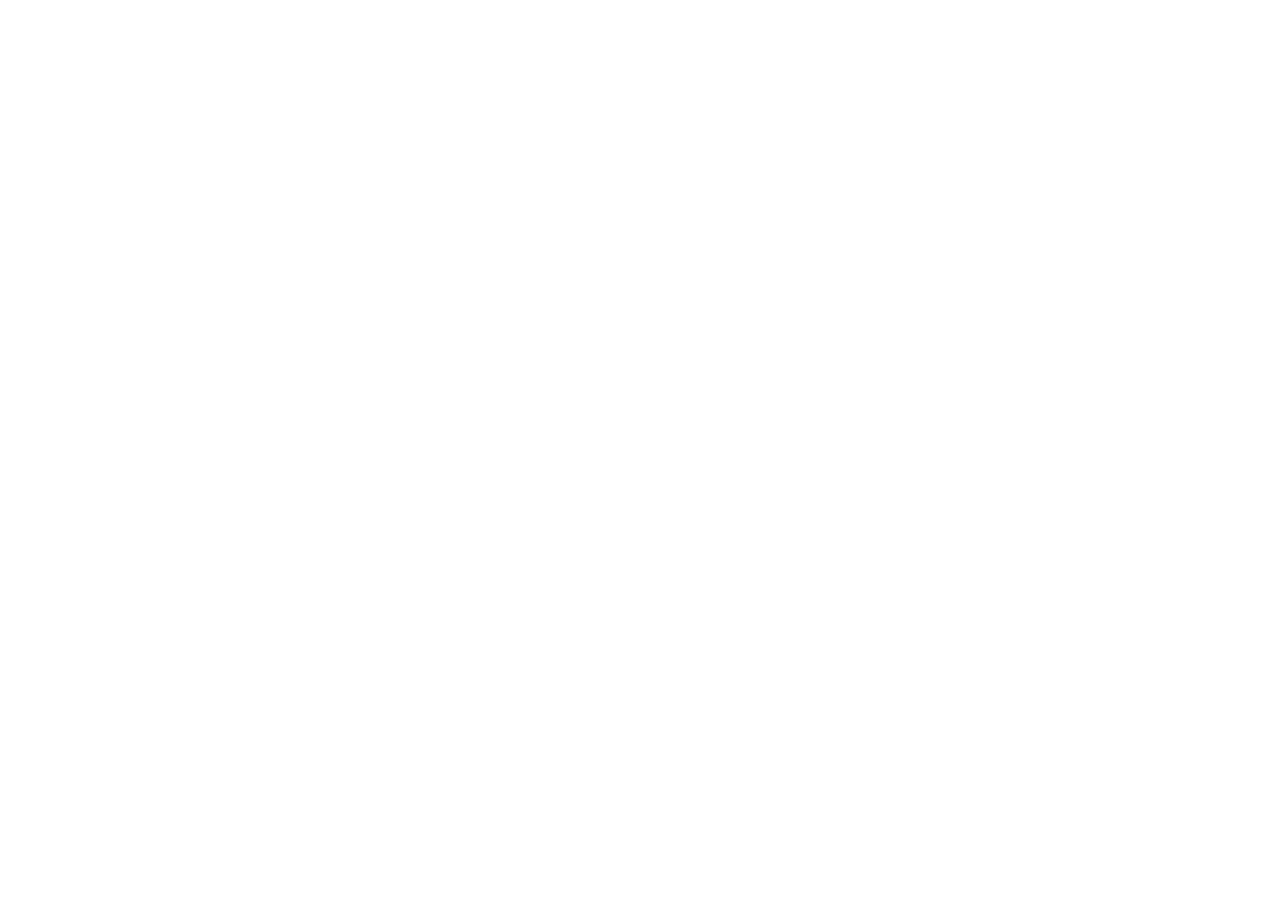
==== login.html @ 05c3c879 "init project" ====
<!DOCTYPE html>
<html lang="en">

<head>
    <meta charset="UTF-8">
    <meta http-equiv="X-UA-Compatible" content="IE=edge">
    <meta name="viewport" content="width=device-width, initial-scale=1.0">
    <title>Document</title>
</head>

<body>

</body>

</html>
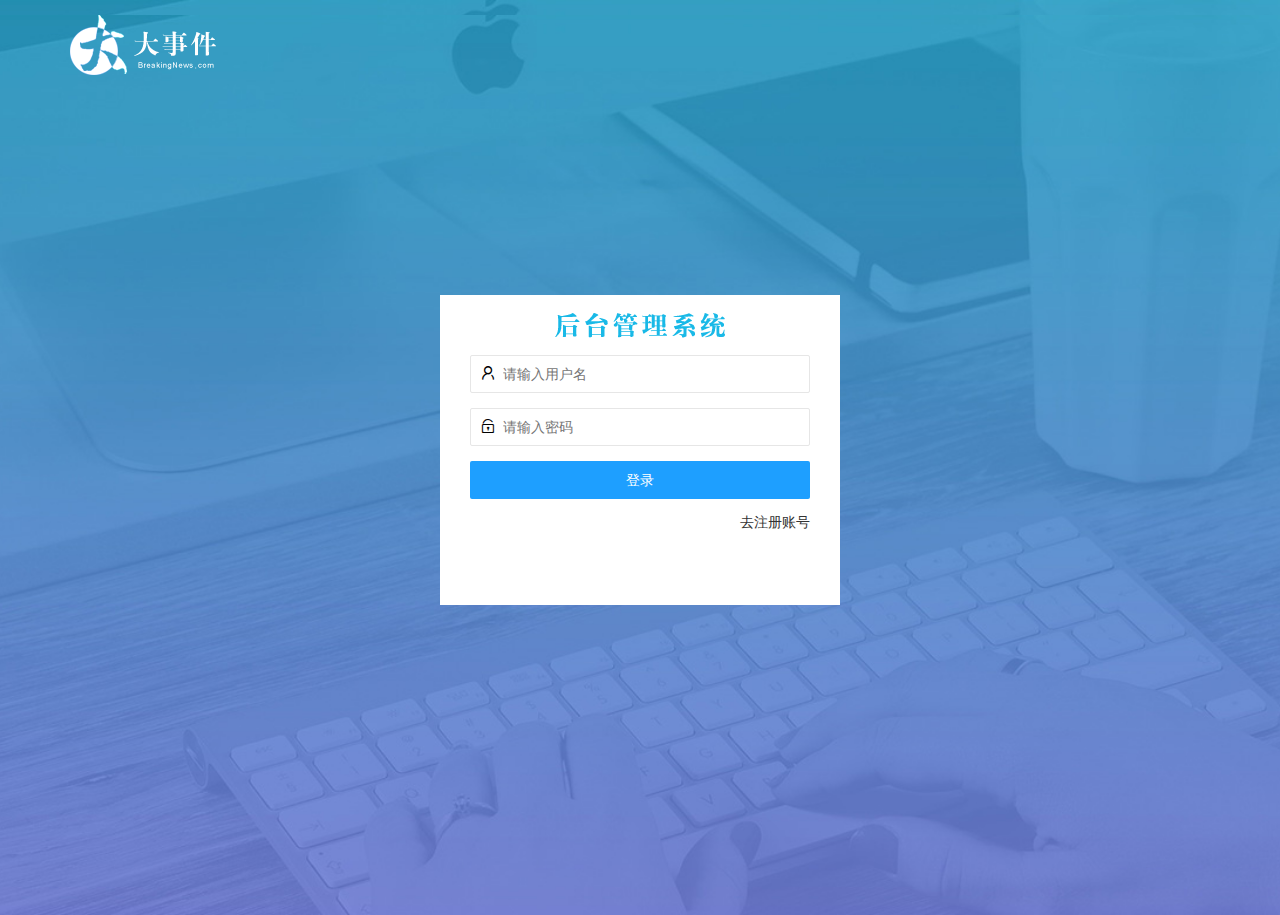
==== commit a6c69475: "完成了登录和注册页面的开发" ====
--- a/login.html
+++ b/login.html
@@ -5,11 +5,64 @@
     <meta charset="UTF-8">
     <meta http-equiv="X-UA-Compatible" content="IE=edge">
     <meta name="viewport" content="width=device-width, initial-scale=1.0">
-    <title>Document</title>
+    <title>大事件登录</title>
+    <link rel="stylesheet" href="/assets/lib/layui/css/layui.css">
+    <link rel="stylesheet" href="/assets/css/login.css">
+
+    <body>
+        <div class=" layui-main logo">
+            <img src="/assets/images/logo.png" alt="">
+        </div>
+        <div class="loginAndregbox">
+            <div class="title-box"></div>
+            <!-- 登录 -->
+            <div class="login-box">
+                <form class="layui-form" id="form-login">
+                    <div class="layui-form-item">
+                        <i class="layui-icon layui-icon-username"></i>
+                        <input type="text" name="username" required lay-verify="required" placeholder="请输入用户名" autocomplete="off" class="layui-input">
+                    </div>
+                    <div class="layui-form-item">
+                        <i class="layui-icon layui-icon-password"></i>
+                        <input type="password" name="password" required lay-verify="required|password" placeholder="请输入密码" autocomplete="off" class="layui-input">
+                    </div>
+                    <div class="layui-form-item">
+                        <button class="layui-btn layui-btn-fluid layui-btn-normal" lay-submit id='btn-login'>登录</button>
+                    </div>
+                    <div class="layui-form-item links">
+                        <a href="javascript:;" id="link-reg">去注册账号</a>
+                    </div>
+                </form>
+            </div>
+            <!-- 注册 -->
+            <div class="reg-box">
+                <form class="layui-form" id="form-reg">
+                    <div class="layui-form-item">
+                        <i class="layui-icon layui-icon-username"></i>
+                        <input type="text" name="username" required lay-verify="required" placeholder="请输入用户名" autocomplete="off" class="layui-input">
+                    </div>
+                    <div class="layui-form-item">
+                        <i class="layui-icon layui-icon-password"></i>
+                        <input type="password" name="password" required lay-verify="required|password" placeholder="请输入密码" autocomplete="off" class="layui-input">
+                    </div>
+                    <div class="layui-form-item">
+                        <i class="layui-icon layui-icon-password"></i>
+                        <input type="password" name="re-password" required lay-verify="required|repassword" placeholder="请确认密码" autocomplete="off" class="layui-input">
+                    </div>
+                    <div class="layui-form-item">
+                        <button class="layui-btn layui-btn-fluid layui-btn-normal" lay-submit>立即注册</button>
+                    </div>
+                    <div class="layui-form-item links">
+                        <a href="javascript:;" id="link-login">去登录</a>
+                    </div>
+                </form>
+            </div>
+        </div>
+        <script src="/assets/lib/layui/layui.all.js"></script>
+        <script src="/assets/lib/jquery.js"></script>
+        <script src="/assets/js/baseapi.js"></script>
+        <script src="/assets/js/login.js"></script>
 </head>
-
-<body>
-
 </body>
 
 </html>--- a/assets/lib/layui/css/layui.css
+++ b/assets/lib/layui/css/layui.css
@@ -0,0 +1,2 @@
+/** layui-v2.5.5 MIT License By https://www.layui.com */
+ .layui-inline,img{display:inline-block;vertical-align:middle}h1,h2,h3,h4,h5,h6{font-weight:400}.layui-edge,.layui-header,.layui-inline,.layui-main{position:relative}.layui-body,.layui-edge,.layui-elip{overflow:hidden}.layui-btn,.layui-edge,.layui-inline,img{vertical-align:middle}.layui-btn,.layui-disabled,.layui-icon,.layui-unselect{-moz-user-select:none;-webkit-user-select:none;-ms-user-select:none}.layui-elip,.layui-form-checkbox span,.layui-form-pane .layui-form-label{text-overflow:ellipsis;white-space:nowrap}.layui-breadcrumb,.layui-tree-btnGroup{visibility:hidden}blockquote,body,button,dd,div,dl,dt,form,h1,h2,h3,h4,h5,h6,input,li,ol,p,pre,td,textarea,th,ul{margin:0;padding:0;-webkit-tap-highlight-color:rgba(0,0,0,0)}a:active,a:hover{outline:0}img{border:none}li{list-style:none}table{border-collapse:collapse;border-spacing:0}h4,h5,h6{font-size:100%}button,input,optgroup,option,select,textarea{font-family:inherit;font-size:inherit;font-style:inherit;font-weight:inherit;outline:0}pre{white-space:pre-wrap;white-space:-moz-pre-wrap;white-space:-pre-wrap;white-space:-o-pre-wrap;word-wrap:break-word}body{line-height:24px;font:14px Helvetica Neue,Helvetica,PingFang SC,Tahoma,Arial,sans-serif}hr{height:1px;margin:10px 0;border:0;clear:both}a{color:#333;text-decoration:none}a:hover{color:#777}a cite{font-style:normal;*cursor:pointer}.layui-border-box,.layui-border-box *{box-sizing:border-box}.layui-box,.layui-box *{box-sizing:content-box}.layui-clear{clear:both;*zoom:1}.layui-clear:after{content:'\20';clear:both;*zoom:1;display:block;height:0}.layui-inline{*display:inline;*zoom:1}.layui-edge{display:inline-block;width:0;height:0;border-width:6px;border-style:dashed;border-color:transparent}.layui-edge-top{top:-4px;border-bottom-color:#999;border-bottom-style:solid}.layui-edge-right{border-left-color:#999;border-left-style:solid}.layui-edge-bottom{top:2px;border-top-color:#999;border-top-style:solid}.layui-edge-left{border-right-color:#999;border-right-style:solid}.layui-disabled,.layui-disabled:hover{color:#d2d2d2!important;cursor:not-allowed!important}.layui-circle{border-radius:100%}.layui-show{display:block!important}.layui-hide{display:none!important}@font-face{font-family:layui-icon;src:url(../font/iconfont.eot?v=250);src:url(../font/iconfont.eot?v=250#iefix) format('embedded-opentype'),url(../font/iconfont.woff2?v=250) format('woff2'),url(../font/iconfont.woff?v=250) format('woff'),url(../font/iconfont.ttf?v=250) format('truetype'),url(../font/iconfont.svg?v=250#layui-icon) format('svg')}.layui-icon{font-family:layui-icon!important;font-size:16px;font-style:normal;-webkit-font-smoothing:antialiased;-moz-osx-font-smoothing:grayscale}.layui-icon-reply-fill:before{content:"\e611"}.layui-icon-set-fill:before{content:"\e614"}.layui-icon-menu-fill:before{content:"\e60f"}.layui-icon-search:before{content:"\e615"}.layui-icon-share:before{content:"\e641"}.layui-icon-set-sm:before{content:"\e620"}.layui-icon-engine:before{content:"\e628"}.layui-icon-close:before{content:"\1006"}.layui-icon-close-fill:before{content:"\1007"}.layui-icon-chart-screen:before{content:"\e629"}.layui-icon-star:before{content:"\e600"}.layui-icon-circle-dot:before{content:"\e617"}.layui-icon-chat:before{content:"\e606"}.layui-icon-release:before{content:"\e609"}.layui-icon-list:before{content:"\e60a"}.layui-icon-chart:before{content:"\e62c"}.layui-icon-ok-circle:before{content:"\1005"}.layui-icon-layim-theme:before{content:"\e61b"}.layui-icon-table:before{content:"\e62d"}.layui-icon-right:before{content:"\e602"}.layui-icon-left:before{content:"\e603"}.layui-icon-cart-simple:before{content:"\e698"}.layui-icon-face-cry:before{content:"\e69c"}.layui-icon-face-smile:before{content:"\e6af"}.layui-icon-survey:before{content:"\e6b2"}.layui-icon-tree:before{content:"\e62e"}.layui-icon-upload-circle:before{content:"\e62f"}.layui-icon-add-circle:before{content:"\e61f"}.layui-icon-download-circle:before{content:"\e601"}.layui-icon-templeate-1:before{content:"\e630"}.layui-icon-util:before{content:"\e631"}.layui-icon-face-surprised:before{content:"\e664"}.layui-icon-edit:before{content:"\e642"}.layui-icon-speaker:before{content:"\e645"}.layui-icon-down:before{content:"\e61a"}.layui-icon-file:before{content:"\e621"}.layui-icon-layouts:before{content:"\e632"}.layui-icon-rate-half:before{content:"\e6c9"}.layui-icon-add-circle-fine:before{content:"\e608"}.layui-icon-prev-circle:before{content:"\e633"}.layui-icon-read:before{content:"\e705"}.layui-icon-404:before{content:"\e61c"}.layui-icon-carousel:before{content:"\e634"}.layui-icon-help:before{content:"\e607"}.layui-icon-code-circle:before{content:"\e635"}.layui-icon-water:before{content:"\e636"}.layui-icon-username:before{content:"\e66f"}.layui-icon-find-fill:before{content:"\e670"}.layui-icon-about:before{content:"\e60b"}.layui-icon-location:before{content:"\e715"}.layui-icon-up:before{content:"\e619"}.layui-icon-pause:before{content:"\e651"}.layui-icon-date:before{content:"\e637"}.layui-icon-layim-uploadfile:before{content:"\e61d"}.layui-icon-delete:before{content:"\e640"}.layui-icon-play:before{content:"\e652"}.layui-icon-top:before{content:"\e604"}.layui-icon-friends:before{content:"\e612"}.layui-icon-refresh-3:before{content:"\e9aa"}.layui-icon-ok:before{content:"\e605"}.layui-icon-layer:before{content:"\e638"}.layui-icon-face-smile-fine:before{content:"\e60c"}.layui-icon-dollar:before{content:"\e659"}.layui-icon-group:before{content:"\e613"}.layui-icon-layim-download:before{content:"\e61e"}.layui-icon-picture-fine:before{content:"\e60d"}.layui-icon-link:before{content:"\e64c"}.layui-icon-diamond:before{content:"\e735"}.layui-icon-log:before{content:"\e60e"}.layui-icon-rate-solid:before{content:"\e67a"}.layui-icon-fonts-del:before{content:"\e64f"}.layui-icon-unlink:before{content:"\e64d"}.layui-icon-fonts-clear:before{content:"\e639"}.layui-icon-triangle-r:before{content:"\e623"}.layui-icon-circle:before{content:"\e63f"}.layui-icon-radio:before{content:"\e643"}.layui-icon-align-center:before{content:"\e647"}.layui-icon-align-right:before{content:"\e648"}.layui-icon-align-left:before{content:"\e649"}.layui-icon-loading-1:before{content:"\e63e"}.layui-icon-return:before{content:"\e65c"}.layui-icon-fonts-strong:before{content:"\e62b"}.layui-icon-upload:before{content:"\e67c"}.layui-icon-dialogue:before{content:"\e63a"}.layui-icon-video:before{content:"\e6ed"}.layui-icon-headset:before{content:"\e6fc"}.layui-icon-cellphone-fine:before{content:"\e63b"}.layui-icon-add-1:before{content:"\e654"}.layui-icon-face-smile-b:before{content:"\e650"}.layui-icon-fonts-html:before{content:"\e64b"}.layui-icon-form:before{content:"\e63c"}.layui-icon-cart:before{content:"\e657"}.layui-icon-camera-fill:before{content:"\e65d"}.layui-icon-tabs:before{content:"\e62a"}.layui-icon-fonts-code:before{content:"\e64e"}.layui-icon-fire:before{content:"\e756"}.layui-icon-set:before{content:"\e716"}.layui-icon-fonts-u:before{content:"\e646"}.layui-icon-triangle-d:before{content:"\e625"}.layui-icon-tips:before{content:"\e702"}.layui-icon-picture:before{content:"\e64a"}.layui-icon-more-vertical:before{content:"\e671"}.layui-icon-flag:before{content:"\e66c"}.layui-icon-loading:before{content:"\e63d"}.layui-icon-fonts-i:before{content:"\e644"}.layui-icon-refresh-1:before{content:"\e666"}.layui-icon-rmb:before{content:"\e65e"}.layui-icon-home:before{content:"\e68e"}.layui-icon-user:before{content:"\e770"}.layui-icon-notice:before{content:"\e667"}.layui-icon-login-weibo:before{content:"\e675"}.layui-icon-voice:before{content:"\e688"}.layui-icon-upload-drag:before{content:"\e681"}.layui-icon-login-qq:before{content:"\e676"}.layui-icon-snowflake:before{content:"\e6b1"}.layui-icon-file-b:before{content:"\e655"}.layui-icon-template:before{content:"\e663"}.layui-icon-auz:before{content:"\e672"}.layui-icon-console:before{content:"\e665"}.layui-icon-app:before{content:"\e653"}.layui-icon-prev:before{content:"\e65a"}.layui-icon-website:before{content:"\e7ae"}.layui-icon-next:before{content:"\e65b"}.layui-icon-component:before{content:"\e857"}.layui-icon-more:before{content:"\e65f"}.layui-icon-login-wechat:before{content:"\e677"}.layui-icon-shrink-right:before{content:"\e668"}.layui-icon-spread-left:before{content:"\e66b"}.layui-icon-camera:before{content:"\e660"}.layui-icon-note:before{content:"\e66e"}.layui-icon-refresh:before{content:"\e669"}.layui-icon-female:before{content:"\e661"}.layui-icon-male:before{content:"\e662"}.layui-icon-password:before{content:"\e673"}.layui-icon-senior:before{content:"\e674"}.layui-icon-theme:before{content:"\e66a"}.layui-icon-tread:before{content:"\e6c5"}.layui-icon-praise:before{content:"\e6c6"}.layui-icon-star-fill:before{content:"\e658"}.layui-icon-rate:before{content:"\e67b"}.layui-icon-template-1:before{content:"\e656"}.layui-icon-vercode:before{content:"\e679"}.layui-icon-cellphone:before{content:"\e678"}.layui-icon-screen-full:before{content:"\e622"}.layui-icon-screen-restore:before{content:"\e758"}.layui-icon-cols:before{content:"\e610"}.layui-icon-export:before{content:"\e67d"}.layui-icon-print:before{content:"\e66d"}.layui-icon-slider:before{content:"\e714"}.layui-icon-addition:before{content:"\e624"}.layui-icon-subtraction:before{content:"\e67e"}.layui-icon-service:before{content:"\e626"}.layui-icon-transfer:before{content:"\e691"}.layui-main{width:1140px;margin:0 auto}.layui-header{z-index:1000;height:60px}.layui-header a:hover{transition:all .5s;-webkit-transition:all .5s}.layui-side{position:fixed;left:0;top:0;bottom:0;z-index:999;width:200px;overflow-x:hidden}.layui-side-scroll{position:relative;width:220px;height:100%;overflow-x:hidden}.layui-body{position:absolute;left:200px;right:0;top:0;bottom:0;z-index:998;width:auto;overflow-y:auto;box-sizing:border-box}.layui-layout-body{overflow:hidden}.layui-layout-admin .layui-header{background-color:#23262E}.layui-layout-admin .layui-side{top:60px;width:200px;overflow-x:hidden}.layui-layout-admin .layui-body{position:fixed;top:60px;bottom:44px}.layui-layout-admin .layui-main{width:auto;margin:0 15px}.layui-layout-admin .layui-footer{position:fixed;left:200px;right:0;bottom:0;height:44px;line-height:44px;padding:0 15px;background-color:#eee}.layui-layout-admin .layui-logo{position:absolute;left:0;top:0;width:200px;height:100%;line-height:60px;text-align:center;color:#009688;font-size:16px}.layui-layout-admin .layui-header .layui-nav{background:0 0}.layui-layout-left{position:absolute!important;left:200px;top:0}.layui-layout-right{position:absolute!important;right:0;top:0}.layui-container{position:relative;margin:0 auto;padding:0 15px;box-sizing:border-box}.layui-fluid{position:relative;margin:0 auto;padding:0 15px}.layui-row:after,.layui-row:before{content:'';display:block;clear:both}.layui-col-lg1,.layui-col-lg10,.layui-col-lg11,.layui-col-lg12,.layui-col-lg2,.layui-col-lg3,.layui-col-lg4,.layui-col-lg5,.layui-col-lg6,.layui-col-lg7,.layui-col-lg8,.layui-col-lg9,.layui-col-md1,.layui-col-md10,.layui-col-md11,.layui-col-md12,.layui-col-md2,.layui-col-md3,.layui-col-md4,.layui-col-md5,.layui-col-md6,.layui-col-md7,.layui-col-md8,.layui-col-md9,.layui-col-sm1,.layui-col-sm10,.layui-col-sm11,.layui-col-sm12,.layui-col-sm2,.layui-col-sm3,.layui-col-sm4,.layui-col-sm5,.layui-col-sm6,.layui-col-sm7,.layui-col-sm8,.layui-col-sm9,.layui-col-xs1,.layui-col-xs10,.layui-col-xs11,.layui-col-xs12,.layui-col-xs2,.layui-col-xs3,.layui-col-xs4,.layui-col-xs5,.layui-col-xs6,.layui-col-xs7,.layui-col-xs8,.layui-col-xs9{position:relative;display:block;box-sizing:border-box}.layui-col-xs1,.layui-col-xs10,.layui-col-xs11,.layui-col-xs12,.layui-col-xs2,.layui-col-xs3,.layui-col-xs4,.layui-col-xs5,.layui-col-xs6,.layui-col-xs7,.layui-col-xs8,.layui-col-xs9{float:left}.layui-col-xs1{width:8.33333333%}.layui-col-xs2{width:16.66666667%}.layui-col-xs3{width:25%}.layui-col-xs4{width:33.33333333%}.layui-col-xs5{width:41.66666667%}.layui-col-xs6{width:50%}.layui-col-xs7{width:58.33333333%}.layui-col-xs8{width:66.66666667%}.layui-col-xs9{width:75%}.layui-col-xs10{width:83.33333333%}.layui-col-xs11{width:91.66666667%}.layui-col-xs12{width:100%}.layui-col-xs-offset1{margin-left:8.33333333%}.layui-col-xs-offset2{margin-left:16.66666667%}.layui-col-xs-offset3{margin-left:25%}.layui-col-xs-offset4{margin-left:33.33333333%}.layui-col-xs-offset5{margin-left:41.66666667%}.layui-col-xs-offset6{margin-left:50%}.layui-col-xs-offset7{margin-left:58.33333333%}.layui-col-xs-offset8{margin-left:66.66666667%}.layui-col-xs-offset9{margin-left:75%}.layui-col-xs-offset10{margin-left:83.33333333%}.layui-col-xs-offset11{margin-left:91.66666667%}.layui-col-xs-offset12{margin-left:100%}@media screen and (max-width:768px){.layui-hide-xs{display:none!important}.layui-show-xs-block{display:block!important}.layui-show-xs-inline{display:inline!important}.layui-show-xs-inline-block{display:inline-block!important}}@media screen and (min-width:768px){.layui-container{width:750px}.layui-hide-sm{display:none!important}.layui-show-sm-block{display:block!important}.layui-show-sm-inline{display:inline!important}.layui-show-sm-inline-block{display:inline-block!important}.layui-col-sm1,.layui-col-sm10,.layui-col-sm11,.layui-col-sm12,.layui-col-sm2,.layui-col-sm3,.layui-col-sm4,.layui-col-sm5,.layui-col-sm6,.layui-col-sm7,.layui-col-sm8,.layui-col-sm9{float:left}.layui-col-sm1{width:8.33333333%}.layui-col-sm2{width:16.66666667%}.layui-col-sm3{width:25%}.layui-col-sm4{width:33.33333333%}.layui-col-sm5{width:41.66666667%}.layui-col-sm6{width:50%}.layui-col-sm7{width:58.33333333%}.layui-col-sm8{width:66.66666667%}.layui-col-sm9{width:75%}.layui-col-sm10{width:83.33333333%}.layui-col-sm11{width:91.66666667%}.layui-col-sm12{width:100%}.layui-col-sm-offset1{margin-left:8.33333333%}.layui-col-sm-offset2{margin-left:16.66666667%}.layui-col-sm-offset3{margin-left:25%}.layui-col-sm-offset4{margin-left:33.33333333%}.layui-col-sm-offset5{margin-left:41.66666667%}.layui-col-sm-offset6{margin-left:50%}.layui-col-sm-offset7{margin-left:58.33333333%}.layui-col-sm-offset8{margin-left:66.66666667%}.layui-col-sm-offset9{margin-left:75%}.layui-col-sm-offset10{margin-left:83.33333333%}.layui-col-sm-offset11{margin-left:91.66666667%}.layui-col-sm-offset12{margin-left:100%}}@media screen and (min-width:992px){.layui-container{width:970px}.layui-hide-md{display:none!important}.layui-show-md-block{display:block!important}.layui-show-md-inline{display:inline!important}.layui-show-md-inline-block{display:inline-block!important}.layui-col-md1,.layui-col-md10,.layui-col-md11,.layui-col-md12,.layui-col-md2,.layui-col-md3,.layui-col-md4,.layui-col-md5,.layui-col-md6,.layui-col-md7,.layui-col-md8,.layui-col-md9{float:left}.layui-col-md1{width:8.33333333%}.layui-col-md2{width:16.66666667%}.layui-col-md3{width:25%}.layui-col-md4{width:33.33333333%}.layui-col-md5{width:41.66666667%}.layui-col-md6{width:50%}.layui-col-md7{width:58.33333333%}.layui-col-md8{width:66.66666667%}.layui-col-md9{width:75%}.layui-col-md10{width:83.33333333%}.layui-col-md11{width:91.66666667%}.layui-col-md12{width:100%}.layui-col-md-offset1{margin-left:8.33333333%}.layui-col-md-offset2{margin-left:16.66666667%}.layui-col-md-offset3{margin-left:25%}.layui-col-md-offset4{margin-left:33.33333333%}.layui-col-md-offset5{margin-left:41.66666667%}.layui-col-md-offset6{margin-left:50%}.layui-col-md-offset7{margin-left:58.33333333%}.layui-col-md-offset8{margin-left:66.66666667%}.layui-col-md-offset9{margin-left:75%}.layui-col-md-offset10{margin-left:83.33333333%}.layui-col-md-offset11{margin-left:91.66666667%}.layui-col-md-offset12{margin-left:100%}}@media screen and (min-width:1200px){.layui-container{width:1170px}.layui-hide-lg{display:none!important}.layui-show-lg-block{display:block!important}.layui-show-lg-inline{display:inline!important}.layui-show-lg-inline-block{display:inline-block!important}.layui-col-lg1,.layui-col-lg10,.layui-col-lg11,.layui-col-lg12,.layui-col-lg2,.layui-col-lg3,.layui-col-lg4,.layui-col-lg5,.layui-col-lg6,.layui-col-lg7,.layui-col-lg8,.layui-col-lg9{float:left}.layui-col-lg1{width:8.33333333%}.layui-col-lg2{width:16.66666667%}.layui-col-lg3{width:25%}.layui-col-lg4{width:33.33333333%}.layui-col-lg5{width:41.66666667%}.layui-col-lg6{width:50%}.layui-col-lg7{width:58.33333333%}.layui-col-lg8{width:66.66666667%}.layui-col-lg9{width:75%}.layui-col-lg10{width:83.33333333%}.layui-col-lg11{width:91.66666667%}.layui-col-lg12{width:100%}.layui-col-lg-offset1{margin-left:8.33333333%}.layui-col-lg-offset2{margin-left:16.66666667%}.layui-col-lg-offset3{margin-left:25%}.layui-col-lg-offset4{margin-left:33.33333333%}.layui-col-lg-offset5{margin-left:41.66666667%}.layui-col-lg-offset6{margin-left:50%}.layui-col-lg-offset7{margin-left:58.33333333%}.layui-col-lg-offset8{margin-left:66.66666667%}.layui-col-lg-offset9{margin-left:75%}.layui-col-lg-offset10{margin-left:83.33333333%}.layui-col-lg-offset11{margin-left:91.66666667%}.layui-col-lg-offset12{margin-left:100%}}.layui-col-space1{margin:-.5px}.layui-col-space1>*{padding:.5px}.layui-col-space3{margin:-1.5px}.layui-col-space3>*{padding:1.5px}.layui-col-space5{margin:-2.5px}.layui-col-space5>*{padding:2.5px}.layui-col-space8{margin:-3.5px}.layui-col-space8>*{padding:3.5px}.layui-col-space10{margin:-5px}.layui-col-space10>*{padding:5px}.layui-col-space12{margin:-6px}.layui-col-space12>*{padding:6px}.layui-col-space15{margin:-7.5px}.layui-col-space15>*{padding:7.5px}.layui-col-space18{margin:-9px}.layui-col-space18>*{padding:9px}.layui-col-space20{margin:-10px}.layui-col-space20>*{padding:10px}.layui-col-space22{margin:-11px}.layui-col-space22>*{padding:11px}.layui-col-space25{margin:-12.5px}.layui-col-space25>*{padding:12.5px}.layui-col-space30{margin:-15px}.layui-col-space30>*{padding:15px}.layui-btn,.layui-input,.layui-select,.layui-textarea,.layui-upload-button{outline:0;-webkit-appearance:none;transition:all .3s;-webkit-transition:all .3s;box-sizing:border-box}.layui-elem-quote{margin-bottom:10px;padding:15px;line-height:22px;border-left:5px solid #009688;border-radius:0 2px 2px 0;background-color:#f2f2f2}.layui-quote-nm{border-style:solid;border-width:1px 1px 1px 5px;background:0 0}.layui-elem-field{margin-bottom:10px;padding:0;border-width:1px;border-style:solid}.layui-elem-field legend{margin-left:20px;padding:0 10px;font-size:20px;font-weight:300}.layui-field-title{margin:10px 0 20px;border-width:1px 0 0}.layui-field-box{padding:10px 15px}.layui-field-title .layui-field-box{padding:10px 0}.layui-progress{position:relative;height:6px;border-radius:20px;background-color:#e2e2e2}.layui-progress-bar{position:absolute;left:0;top:0;width:0;max-width:100%;height:6px;border-radius:20px;text-align:right;background-color:#5FB878;transition:all .3s;-webkit-transition:all .3s}.layui-progress-big,.layui-progress-big .layui-progress-bar{height:18px;line-height:18px}.layui-progress-text{position:relative;top:-20px;line-height:18px;font-size:12px;color:#666}.layui-progress-big .layui-progress-text{position:static;padding:0 10px;color:#fff}.layui-collapse{border-width:1px;border-style:solid;border-radius:2px}.layui-colla-content,.layui-colla-item{border-top-width:1px;border-top-style:solid}.layui-colla-item:first-child{border-top:none}.layui-colla-title{position:relative;height:42px;line-height:42px;padding:0 15px 0 35px;color:#333;background-color:#f2f2f2;cursor:pointer;font-size:14px;overflow:hidden}.layui-colla-content{display:none;padding:10px 15px;line-height:22px;color:#666}.layui-colla-icon{position:absolute;left:15px;top:0;font-size:14px}.layui-card{margin-bottom:15px;border-radius:2px;background-color:#fff;box-shadow:0 1px 2px 0 rgba(0,0,0,.05)}.layui-card:last-child{margin-bottom:0}.layui-card-header{position:relative;height:42px;line-height:42px;padding:0 15px;border-bottom:1px solid #f6f6f6;color:#333;border-radius:2px 2px 0 0;font-size:14px}.layui-bg-black,.layui-bg-blue,.layui-bg-cyan,.layui-bg-green,.layui-bg-orange,.layui-bg-red{color:#fff!important}.layui-card-body{position:relative;padding:10px 15px;line-height:24px}.layui-card-body[pad15]{padding:15px}.layui-card-body[pad20]{padding:20px}.layui-card-body .layui-table{margin:5px 0}.layui-card .layui-tab{margin:0}.layui-panel-window{position:relative;padding:15px;border-radius:0;border-top:5px solid #E6E6E6;background-color:#fff}.layui-auxiliar-moving{position:fixed;left:0;right:0;top:0;bottom:0;width:100%;height:100%;background:0 0;z-index:9999999999}.layui-form-label,.layui-form-mid,.layui-form-select,.layui-input-block,.layui-input-inline,.layui-textarea{position:relative}.layui-bg-red{background-color:#FF5722!important}.layui-bg-orange{background-color:#FFB800!important}.layui-bg-green{background-color:#009688!important}.layui-bg-cyan{background-color:#2F4056!important}.layui-bg-blue{background-color:#1E9FFF!important}.layui-bg-black{background-color:#393D49!important}.layui-bg-gray{background-color:#eee!important;color:#666!important}.layui-badge-rim,.layui-colla-content,.layui-colla-item,.layui-collapse,.layui-elem-field,.layui-form-pane .layui-form-item[pane],.layui-form-pane .layui-form-label,.layui-input,.layui-layedit,.layui-layedit-tool,.layui-quote-nm,.layui-select,.layui-tab-bar,.layui-tab-card,.layui-tab-title,.layui-tab-title .layui-this:after,.layui-textarea{border-color:#e6e6e6}.layui-timeline-item:before,hr{background-color:#e6e6e6}.layui-text{line-height:22px;font-size:14px;color:#666}.layui-text h1,.layui-text h2,.layui-text h3{font-weight:500;color:#333}.layui-text h1{font-size:30px}.layui-text h2{font-size:24px}.layui-text h3{font-size:18px}.layui-text a:not(.layui-btn){color:#01AAED}.layui-text a:not(.layui-btn):hover{text-decoration:underline}.layui-text ul{padding:5px 0 5px 15px}.layui-text ul li{margin-top:5px;list-style-type:disc}.layui-text em,.layui-word-aux{color:#999!important;padding:0 5px!important}.layui-btn{display:inline-block;height:38px;line-height:38px;padding:0 18px;background-color:#009688;color:#fff;white-space:nowrap;text-align:center;font-size:14px;border:none;border-radius:2px;cursor:pointer}.layui-btn:hover{opacity:.8;filter:alpha(opacity=80);color:#fff}.layui-btn:active{opacity:1;filter:alpha(opacity=100)}.layui-btn+.layui-btn{margin-left:10px}.layui-btn-container{font-size:0}.layui-btn-container .layui-btn{margin-right:10px;margin-bottom:10px}.layui-btn-container .layui-btn+.layui-btn{margin-left:0}.layui-table .layui-btn-container .layui-btn{margin-bottom:9px}.layui-btn-radius{border-radius:100px}.layui-btn .layui-icon{margin-right:3px;font-size:18px;vertical-align:bottom;vertical-align:middle\9}.layui-btn-primary{border:1px solid #C9C9C9;background-color:#fff;color:#555}.layui-btn-primary:hover{border-color:#009688;color:#333}.layui-btn-normal{background-color:#1E9FFF}.layui-btn-warm{background-color:#FFB800}.layui-btn-danger{background-color:#FF5722}.layui-btn-checked{background-color:#5FB878}.layui-btn-disabled,.layui-btn-disabled:active,.layui-btn-disabled:hover{border:1px solid #e6e6e6;background-color:#FBFBFB;color:#C9C9C9;cursor:not-allowed;opacity:1}.layui-btn-lg{height:44px;line-height:44px;padding:0 25px;font-size:16px}.layui-btn-sm{height:30px;line-height:30px;padding:0 10px;font-size:12px}.layui-btn-sm i{font-size:16px!important}.layui-btn-xs{height:22px;line-height:22px;padding:0 5px;font-size:12px}.layui-btn-xs i{font-size:14px!important}.layui-btn-group{display:inline-block;vertical-align:middle;font-size:0}.layui-btn-group .layui-btn{margin-left:0!important;margin-right:0!important;border-left:1px solid rgba(255,255,255,.5);border-radius:0}.layui-btn-group .layui-btn-primary{border-left:none}.layui-btn-group .layui-btn-primary:hover{border-color:#C9C9C9;color:#009688}.layui-btn-group .layui-btn:first-child{border-left:none;border-radius:2px 0 0 2px}.layui-btn-group .layui-btn-primary:first-child{border-left:1px solid #c9c9c9}.layui-btn-group .layui-btn:last-child{border-radius:0 2px 2px 0}.layui-btn-group .layui-btn+.layui-btn{margin-left:0}.layui-btn-group+.layui-btn-group{margin-left:10px}.layui-btn-fluid{width:100%}.layui-input,.layui-select,.layui-textarea{height:38px;line-height:1.3;line-height:38px\9;border-width:1px;border-style:solid;background-color:#fff;border-radius:2px}.layui-input::-webkit-input-placeholder,.layui-select::-webkit-input-placeholder,.layui-textarea::-webkit-input-placeholder{line-height:1.3}.layui-input,.layui-textarea{display:block;width:100%;padding-left:10px}.layui-input:hover,.layui-textarea:hover{border-color:#D2D2D2!important}.layui-input:focus,.layui-textarea:focus{border-color:#C9C9C9!important}.layui-textarea{min-height:100px;height:auto;line-height:20px;padding:6px 10px;resize:vertical}.layui-select{padding:0 10px}.layui-form input[type=checkbox],.layui-form input[type=radio],.layui-form select{display:none}.layui-form [lay-ignore]{display:initial}.layui-form-item{margin-bottom:15px;clear:both;*zoom:1}.layui-form-item:after{content:'\20';clear:both;*zoom:1;display:block;height:0}.layui-form-label{float:left;display:block;padding:9px 15px;width:80px;font-weight:400;line-height:20px;text-align:right}.layui-form-label-col{display:block;float:none;padding:9px 0;line-height:20px;text-align:left}.layui-form-item .layui-inline{margin-bottom:5px;margin-right:10px}.layui-input-block{margin-left:110px;min-height:36px}.layui-input-inline{display:inline-block;vertical-align:middle}.layui-form-item .layui-input-inline{float:left;width:190px;margin-right:10px}.layui-form-text .layui-input-inline{width:auto}.layui-form-mid{float:left;display:block;padding:9px 0!important;line-height:20px;margin-right:10px}.layui-form-danger+.layui-form-select .layui-input,.layui-form-danger:focus{border-color:#FF5722!important}.layui-form-select .layui-input{padding-right:30px;cursor:pointer}.layui-form-select .layui-edge{position:absolute;right:10px;top:50%;margin-top:-3px;cursor:pointer;border-width:6px;border-top-color:#c2c2c2;border-top-style:solid;transition:all .3s;-webkit-transition:all .3s}.layui-form-select dl{display:none;position:absolute;left:0;top:42px;padding:5px 0;z-index:899;min-width:100%;border:1px solid #d2d2d2;max-height:300px;overflow-y:auto;background-color:#fff;border-radius:2px;box-shadow:0 2px 4px rgba(0,0,0,.12);box-sizing:border-box}.layui-form-select dl dd,.layui-form-select dl dt{padding:0 10px;line-height:36px;white-space:nowrap;overflow:hidden;text-overflow:ellipsis}.layui-form-select dl dt{font-size:12px;color:#999}.layui-form-select dl dd{cursor:pointer}.layui-form-select dl dd:hover{background-color:#f2f2f2;-webkit-transition:.5s all;transition:.5s all}.layui-form-select .layui-select-group dd{padding-left:20px}.layui-form-select dl dd.layui-select-tips{padding-left:10px!important;color:#999}.layui-form-select dl dd.layui-this{background-color:#5FB878;color:#fff}.layui-form-checkbox,.layui-form-select dl dd.layui-disabled{background-color:#fff}.layui-form-selected dl{display:block}.layui-form-checkbox,.layui-form-checkbox *,.layui-form-switch{display:inline-block;vertical-align:middle}.layui-form-selected .layui-edge{margin-top:-9px;-webkit-transform:rotate(180deg);transform:rotate(180deg);margin-top:-3px\9}:root .layui-form-selected .layui-edge{margin-top:-9px\0/IE9}.layui-form-selectup dl{top:auto;bottom:42px}.layui-select-none{margin:5px 0;text-align:center;color:#999}.layui-select-disabled .layui-disabled{border-color:#eee!important}.layui-select-disabled .layui-edge{border-top-color:#d2d2d2}.layui-form-checkbox{position:relative;height:30px;line-height:30px;margin-right:10px;padding-right:30px;cursor:pointer;font-size:0;-webkit-transition:.1s linear;transition:.1s linear;box-sizing:border-box}.layui-form-checkbox span{padding:0 10px;height:100%;font-size:14px;border-radius:2px 0 0 2px;background-color:#d2d2d2;color:#fff;overflow:hidden}.layui-form-checkbox:hover span{background-color:#c2c2c2}.layui-form-checkbox i{position:absolute;right:0;top:0;width:30px;height:28px;border:1px solid #d2d2d2;border-left:none;border-radius:0 2px 2px 0;color:#fff;font-size:20px;text-align:center}.layui-form-checkbox:hover i{border-color:#c2c2c2;color:#c2c2c2}.layui-form-checked,.layui-form-checked:hover{border-color:#5FB878}.layui-form-checked span,.layui-form-checked:hover span{background-color:#5FB878}.layui-form-checked i,.layui-form-checked:hover i{color:#5FB878}.layui-form-item .layui-form-checkbox{margin-top:4px}.layui-form-checkbox[lay-skin=primary]{height:auto!important;line-height:normal!important;min-width:18px;min-height:18px;border:none!important;margin-right:0;padding-left:28px;padding-right:0;background:0 0}.layui-form-checkbox[lay-skin=primary] span{padding-left:0;padding-right:15px;line-height:18px;background:0 0;color:#666}.layui-form-checkbox[lay-skin=primary] i{right:auto;left:0;width:16px;height:16px;line-height:16px;border:1px solid #d2d2d2;font-size:12px;border-radius:2px;background-color:#fff;-webkit-transition:.1s linear;transition:.1s linear}.layui-form-checkbox[lay-skin=primary]:hover i{border-color:#5FB878;color:#fff}.layui-form-checked[lay-skin=primary] i{border-color:#5FB878!important;background-color:#5FB878;color:#fff}.layui-checkbox-disbaled[lay-skin=primary] span{background:0 0!important;color:#c2c2c2}.layui-checkbox-disbaled[lay-skin=primary]:hover i{border-color:#d2d2d2}.layui-form-item .layui-form-checkbox[lay-skin=primary]{margin-top:10px}.layui-form-switch{position:relative;height:22px;line-height:22px;min-width:35px;padding:0 5px;margin-top:8px;border:1px solid #d2d2d2;border-radius:20px;cursor:pointer;background-color:#fff;-webkit-transition:.1s linear;transition:.1s linear}.layui-form-switch i{position:absolute;left:5px;top:3px;width:16px;height:16px;border-radius:20px;background-color:#d2d2d2;-webkit-transition:.1s linear;transition:.1s linear}.layui-form-switch em{position:relative;top:0;width:25px;margin-left:21px;padding:0!important;text-align:center!important;color:#999!important;font-style:normal!important;font-size:12px}.layui-form-onswitch{border-color:#5FB878;background-color:#5FB878}.layui-checkbox-disbaled,.layui-checkbox-disbaled i{border-color:#e2e2e2!important}.layui-form-onswitch i{left:100%;margin-left:-21px;background-color:#fff}.layui-form-onswitch em{margin-left:5px;margin-right:21px;color:#fff!important}.layui-checkbox-disbaled span{background-color:#e2e2e2!important}.layui-checkbox-disbaled:hover i{color:#fff!important}[lay-radio]{display:none}.layui-form-radio,.layui-form-radio *{display:inline-block;vertical-align:middle}.layui-form-radio{line-height:28px;margin:6px 10px 0 0;padding-right:10px;cursor:pointer;font-size:0}.layui-form-radio *{font-size:14px}.layui-form-radio>i{margin-right:8px;font-size:22px;color:#c2c2c2}.layui-form-radio>i:hover,.layui-form-radioed>i{color:#5FB878}.layui-radio-disbaled>i{color:#e2e2e2!important}.layui-form-pane .layui-form-label{width:110px;padding:8px 15px;height:38px;line-height:20px;border-width:1px;border-style:solid;border-radius:2px 0 0 2px;text-align:center;background-color:#FBFBFB;overflow:hidden;box-sizing:border-box}.layui-form-pane .layui-input-inline{margin-left:-1px}.layui-form-pane .layui-input-block{margin-left:110px;left:-1px}.layui-form-pane .layui-input{border-radius:0 2px 2px 0}.layui-form-pane .layui-form-text .layui-form-label{float:none;width:100%;border-radius:2px;box-sizing:border-box;text-align:left}.layui-form-pane .layui-form-text .layui-input-inline{display:block;margin:0;top:-1px;clear:both}.layui-form-pane .layui-form-text .layui-input-block{margin:0;left:0;top:-1px}.layui-form-pane .layui-form-text .layui-textarea{min-height:100px;border-radius:0 0 2px 2px}.layui-form-pane .layui-form-checkbox{margin:4px 0 4px 10px}.layui-form-pane .layui-form-radio,.layui-form-pane .layui-form-switch{margin-top:6px;margin-left:10px}.layui-form-pane .layui-form-item[pane]{position:relative;border-width:1px;border-style:solid}.layui-form-pane .layui-form-item[pane] .layui-form-label{position:absolute;left:0;top:0;height:100%;border-width:0 1px 0 0}.layui-form-pane .layui-form-item[pane] .layui-input-inline{margin-left:110px}@media screen and (max-width:450px){.layui-form-item .layui-form-label{text-overflow:ellipsis;overflow:hidden;white-space:nowrap}.layui-form-item .layui-inline{display:block;margin-right:0;margin-bottom:20px;clear:both}.layui-form-item .layui-inline:after{content:'\20';clear:both;display:block;height:0}.layui-form-item .layui-input-inline{display:block;float:none;left:-3px;width:auto;margin:0 0 10px 112px}.layui-form-item .layui-input-inline+.layui-form-mid{margin-left:110px;top:-5px;padding:0}.layui-form-item .layui-form-checkbox{margin-right:5px;margin-bottom:5px}}.layui-layedit{border-width:1px;border-style:solid;border-radius:2px}.layui-layedit-tool{padding:3px 5px;border-bottom-width:1px;border-bottom-style:solid;font-size:0}.layedit-tool-fixed{position:fixed;top:0;border-top:1px solid #e2e2e2}.layui-layedit-tool .layedit-tool-mid,.layui-layedit-tool .layui-icon{display:inline-block;vertical-align:middle;text-align:center;font-size:14px}.layui-layedit-tool .layui-icon{position:relative;width:32px;height:30px;line-height:30px;margin:3px 5px;color:#777;cursor:pointer;border-radius:2px}.layui-layedit-tool .layui-icon:hover{color:#393D49}.layui-layedit-tool .layui-icon:active{color:#000}.layui-layedit-tool .layedit-tool-active{background-color:#e2e2e2;color:#000}.layui-layedit-tool .layui-disabled,.layui-layedit-tool .layui-disabled:hover{color:#d2d2d2;cursor:not-allowed}.layui-layedit-tool .layedit-tool-mid{width:1px;height:18px;margin:0 10px;background-color:#d2d2d2}.layedit-tool-html{width:50px!important;font-size:30px!important}.layedit-tool-b,.layedit-tool-code,.layedit-tool-help{font-size:16px!important}.layedit-tool-d,.layedit-tool-face,.layedit-tool-image,.layedit-tool-unlink{font-size:18px!important}.layedit-tool-image input{position:absolute;font-size:0;left:0;top:0;width:100%;height:100%;opacity:.01;filter:Alpha(opacity=1);cursor:pointer}.layui-layedit-iframe iframe{display:block;width:100%}#LAY_layedit_code{overflow:hidden}.layui-laypage{display:inline-block;*display:inline;*zoom:1;vertical-align:middle;margin:10px 0;font-size:0}.layui-laypage>a:first-child,.layui-laypage>a:first-child em{border-radius:2px 0 0 2px}.layui-laypage>a:last-child,.layui-laypage>a:last-child em{border-radius:0 2px 2px 0}.layui-laypage>:first-child{margin-left:0!important}.layui-laypage>:last-child{margin-right:0!important}.layui-laypage a,.layui-laypage button,.layui-laypage input,.layui-laypage select,.layui-laypage span{border:1px solid #e2e2e2}.layui-laypage a,.layui-laypage span{display:inline-block;*display:inline;*zoom:1;vertical-align:middle;padding:0 15px;height:28px;line-height:28px;margin:0 -1px 5px 0;background-color:#fff;color:#333;font-size:12px}.layui-flow-more a *,.layui-laypage input,.layui-table-view select[lay-ignore]{display:inline-block}.layui-laypage a:hover{color:#009688}.layui-laypage em{font-style:normal}.layui-laypage .layui-laypage-spr{color:#999;font-weight:700}.layui-laypage a{text-decoration:none}.layui-laypage .layui-laypage-curr{position:relative}.layui-laypage .layui-laypage-curr em{position:relative;color:#fff}.layui-laypage .layui-laypage-curr .layui-laypage-em{position:absolute;left:-1px;top:-1px;padding:1px;width:100%;height:100%;background-color:#009688}.layui-laypage-em{border-radius:2px}.layui-laypage-next em,.layui-laypage-prev em{font-family:Sim sun;font-size:16px}.layui-laypage .layui-laypage-count,.layui-laypage .layui-laypage-limits,.layui-laypage .layui-laypage-refresh,.layui-laypage .layui-laypage-skip{margin-left:10px;margin-right:10px;padding:0;border:none}.layui-laypage .layui-laypage-limits,.layui-laypage .layui-laypage-refresh{vertical-align:top}.layui-laypage .layui-laypage-refresh i{font-size:18px;cursor:pointer}.layui-laypage select{height:22px;padding:3px;border-radius:2px;cursor:pointer}.layui-laypage .layui-laypage-skip{height:30px;line-height:30px;color:#999}.layui-laypage button,.layui-laypage input{height:30px;line-height:30px;border-radius:2px;vertical-align:top;background-color:#fff;box-sizing:border-box}.layui-laypage input{width:40px;margin:0 10px;padding:0 3px;text-align:center}.layui-laypage input:focus,.layui-laypage select:focus{border-color:#009688!important}.layui-laypage button{margin-left:10px;padding:0 10px;cursor:pointer}.layui-table,.layui-table-view{margin:10px 0}.layui-flow-more{margin:10px 0;text-align:center;color:#999;font-size:14px}.layui-flow-more a{height:32px;line-height:32px}.layui-flow-more a *{vertical-align:top}.layui-flow-more a cite{padding:0 20px;border-radius:3px;background-color:#eee;color:#333;font-style:normal}.layui-flow-more a cite:hover{opacity:.8}.layui-flow-more a i{font-size:30px;color:#737383}.layui-table{width:100%;background-color:#fff;color:#666}.layui-table tr{transition:all .3s;-webkit-transition:all .3s}.layui-table th{text-align:left;font-weight:400}.layui-table tbody tr:hover,.layui-table thead tr,.layui-table-click,.layui-table-header,.layui-table-hover,.layui-table-mend,.layui-table-patch,.layui-table-tool,.layui-table-total,.layui-table-total tr,.layui-table[lay-even] tr:nth-child(even){background-color:#f2f2f2}.layui-table td,.layui-table th,.layui-table-col-set,.layui-table-fixed-r,.layui-table-grid-down,.layui-table-header,.layui-table-page,.layui-table-tips-main,.layui-table-tool,.layui-table-total,.layui-table-view,.layui-table[lay-skin=line],.layui-table[lay-skin=row]{border-width:1px;border-style:solid;border-color:#e6e6e6}.layui-table td,.layui-table th{position:relative;padding:9px 15px;min-height:20px;line-height:20px;font-size:14px}.layui-table[lay-skin=line] td,.layui-table[lay-skin=line] th{border-width:0 0 1px}.layui-table[lay-skin=row] td,.layui-table[lay-skin=row] th{border-width:0 1px 0 0}.layui-table[lay-skin=nob] td,.layui-table[lay-skin=nob] th{border:none}.layui-table img{max-width:100px}.layui-table[lay-size=lg] td,.layui-table[lay-size=lg] th{padding:15px 30px}.layui-table-view .layui-table[lay-size=lg] .layui-table-cell{height:40px;line-height:40px}.layui-table[lay-size=sm] td,.layui-table[lay-size=sm] th{font-size:12px;padding:5px 10px}.layui-table-view .layui-table[lay-size=sm] .layui-table-cell{height:20px;line-height:20px}.layui-table[lay-data]{display:none}.layui-table-box{position:relative;overflow:hidden}.layui-table-view .layui-table{position:relative;width:auto;margin:0}.layui-table-view .layui-table[lay-skin=line]{border-width:0 1px 0 0}.layui-table-view .layui-table[lay-skin=row]{border-width:0 0 1px}.layui-table-view .layui-table td,.layui-table-view .layui-table th{padding:5px 0;border-top:none;border-left:none}.layui-table-view .layui-table th.layui-unselect .layui-table-cell span{cursor:pointer}.layui-table-view .layui-table td{cursor:default}.layui-table-view .layui-table td[data-edit=text]{cursor:text}.layui-table-view .layui-form-checkbox[lay-skin=primary] i{width:18px;height:18px}.layui-table-view .layui-form-radio{line-height:0;padding:0}.layui-table-view .layui-form-radio>i{margin:0;font-size:20px}.layui-table-init{position:absolute;left:0;top:0;width:100%;height:100%;text-align:center;z-index:110}.layui-table-init .layui-icon{position:absolute;left:50%;top:50%;margin:-15px 0 0 -15px;font-size:30px;color:#c2c2c2}.layui-table-header{border-width:0 0 1px;overflow:hidden}.layui-table-header .layui-table{margin-bottom:-1px}.layui-table-tool .layui-inline[lay-event]{position:relative;width:26px;height:26px;padding:5px;line-height:16px;margin-right:10px;text-align:center;color:#333;border:1px solid #ccc;cursor:pointer;-webkit-transition:.5s all;transition:.5s all}.layui-table-tool .layui-inline[lay-event]:hover{border:1px solid #999}.layui-table-tool-temp{padding-right:120px}.layui-table-tool-self{position:absolute;right:17px;top:10px}.layui-table-tool .layui-table-tool-self .layui-inline[lay-event]{margin:0 0 0 10px}.layui-table-tool-panel{position:absolute;top:29px;left:-1px;padding:5px 0;min-width:150px;min-height:40px;border:1px solid #d2d2d2;text-align:left;overflow-y:auto;background-color:#fff;box-shadow:0 2px 4px rgba(0,0,0,.12)}.layui-table-cell,.layui-table-tool-panel li{overflow:hidden;text-overflow:ellipsis;white-space:nowrap}.layui-table-tool-panel li{padding:0 10px;line-height:30px;-webkit-transition:.5s all;transition:.5s all}.layui-table-tool-panel li .layui-form-checkbox[lay-skin=primary]{width:100%;padding-left:28px}.layui-table-tool-panel li:hover{background-color:#f2f2f2}.layui-table-tool-panel li .layui-form-checkbox[lay-skin=primary] i{position:absolute;left:0;top:0}.layui-table-tool-panel li .layui-form-checkbox[lay-skin=primary] span{padding:0}.layui-table-tool .layui-table-tool-self .layui-table-tool-panel{left:auto;right:-1px}.layui-table-col-set{position:absolute;right:0;top:0;width:20px;height:100%;border-width:0 0 0 1px;background-color:#fff}.layui-table-sort{width:10px;height:20px;margin-left:5px;cursor:pointer!important}.layui-table-sort .layui-edge{position:absolute;left:5px;border-width:5px}.layui-table-sort .layui-table-sort-asc{top:3px;border-top:none;border-bottom-style:solid;border-bottom-color:#b2b2b2}.layui-table-sort .layui-table-sort-asc:hover{border-bottom-color:#666}.layui-table-sort .layui-table-sort-desc{bottom:5px;border-bottom:none;border-top-style:solid;border-top-color:#b2b2b2}.layui-table-sort .layui-table-sort-desc:hover{border-top-color:#666}.layui-table-sort[lay-sort=asc] .layui-table-sort-asc{border-bottom-color:#000}.layui-table-sort[lay-sort=desc] .layui-table-sort-desc{border-top-color:#000}.layui-table-cell{height:28px;line-height:28px;padding:0 15px;position:relative;box-sizing:border-box}.layui-table-cell .layui-form-checkbox[lay-skin=primary]{top:-1px;padding:0}.layui-table-cell .layui-table-link{color:#01AAED}.laytable-cell-checkbox,.laytable-cell-numbers,.laytable-cell-radio,.laytable-cell-space{padding:0;text-align:center}.layui-table-body{position:relative;overflow:auto;margin-right:-1px;margin-bottom:-1px}.layui-table-body .layui-none{line-height:26px;padding:15px;text-align:center;color:#999}.layui-table-fixed{position:absolute;left:0;top:0;z-index:101}.layui-table-fixed .layui-table-body{overflow:hidden}.layui-table-fixed-l{box-shadow:0 -1px 8px rgba(0,0,0,.08)}.layui-table-fixed-r{left:auto;right:-1px;border-width:0 0 0 1px;box-shadow:-1px 0 8px rgba(0,0,0,.08)}.layui-table-fixed-r .layui-table-header{position:relative;overflow:visible}.layui-table-mend{position:absolute;right:-49px;top:0;height:100%;width:50px}.layui-table-tool{position:relative;z-index:890;width:100%;min-height:50px;line-height:30px;padding:10px 15px;border-width:0 0 1px}.layui-table-tool .layui-btn-container{margin-bottom:-10px}.layui-table-page,.layui-table-total{border-width:1px 0 0;margin-bottom:-1px;overflow:hidden}.layui-table-page{position:relative;width:100%;padding:7px 7px 0;height:41px;font-size:12px;white-space:nowrap}.layui-table-page>div{height:26px}.layui-table-page .layui-laypage{margin:0}.layui-table-page .layui-laypage a,.layui-table-page .layui-laypage span{height:26px;line-height:26px;margin-bottom:10px;border:none;background:0 0}.layui-table-page .layui-laypage a,.layui-table-page .layui-laypage span.layui-laypage-curr{padding:0 12px}.layui-table-page .layui-laypage span{margin-left:0;padding:0}.layui-table-page .layui-laypage .layui-laypage-prev{margin-left:-7px!important}.layui-table-page .layui-laypage .layui-laypage-curr .layui-laypage-em{left:0;top:0;padding:0}.layui-table-page .layui-laypage button,.layui-table-page .layui-laypage input{height:26px;line-height:26px}.layui-table-page .layui-laypage input{width:40px}.layui-table-page .layui-laypage button{padding:0 10px}.layui-table-page select{height:18px}.layui-table-patch .layui-table-cell{padding:0;width:30px}.layui-table-edit{position:absolute;left:0;top:0;width:100%;height:100%;padding:0 14px 1px;border-radius:0;box-shadow:1px 1px 20px rgba(0,0,0,.15)}.layui-table-edit:focus{border-color:#5FB878!important}select.layui-table-edit{padding:0 0 0 10px;border-color:#C9C9C9}.layui-table-view .layui-form-checkbox,.layui-table-view .layui-form-radio,.layui-table-view .layui-form-switch{top:0;margin:0;box-sizing:content-box}.layui-table-view .layui-form-checkbox{top:-1px;height:26px;line-height:26px}.layui-table-view .layui-form-checkbox i{height:26px}.layui-table-grid .layui-table-cell{overflow:visible}.layui-table-grid-down{position:absolute;top:0;right:0;width:26px;height:100%;padding:5px 0;border-width:0 0 0 1px;text-align:center;background-color:#fff;color:#999;cursor:pointer}.layui-table-grid-down .layui-icon{position:absolute;top:50%;left:50%;margin:-8px 0 0 -8px}.layui-table-grid-down:hover{background-color:#fbfbfb}body .layui-table-tips .layui-layer-content{background:0 0;padding:0;box-shadow:0 1px 6px rgba(0,0,0,.12)}.layui-table-tips-main{margin:-44px 0 0 -1px;max-height:150px;padding:8px 15px;font-size:14px;overflow-y:scroll;background-color:#fff;color:#666}.layui-table-tips-c{position:absolute;right:-3px;top:-13px;width:20px;height:20px;padding:3px;cursor:pointer;background-color:#666;border-radius:50%;color:#fff}.layui-table-tips-c:hover{background-color:#777}.layui-table-tips-c:before{position:relative;right:-2px}.layui-upload-file{display:none!important;opacity:.01;filter:Alpha(opacity=1)}.layui-upload-drag,.layui-upload-form,.layui-upload-wrap{display:inline-block}.layui-upload-list{margin:10px 0}.layui-upload-choose{padding:0 10px;color:#999}.layui-upload-drag{position:relative;padding:30px;border:1px dashed #e2e2e2;background-color:#fff;text-align:center;cursor:pointer;color:#999}.layui-upload-drag .layui-icon{font-size:50px;color:#009688}.layui-upload-drag[lay-over]{border-color:#009688}.layui-upload-iframe{position:absolute;width:0;height:0;border:0;visibility:hidden}.layui-upload-wrap{position:relative;vertical-align:middle}.layui-upload-wrap .layui-upload-file{display:block!important;position:absolute;left:0;top:0;z-index:10;font-size:100px;width:100%;height:100%;opacity:.01;filter:Alpha(opacity=1);cursor:pointer}.layui-transfer-active,.layui-transfer-box{display:inline-block;vertical-align:middle}.layui-transfer-box,.layui-transfer-header,.layui-transfer-search{border-width:0;border-style:solid;border-color:#e6e6e6}.layui-transfer-box{position:relative;border-width:1px;width:200px;height:360px;border-radius:2px;background-color:#fff}.layui-transfer-box .layui-form-checkbox{width:100%;margin:0!important}.layui-transfer-header{height:38px;line-height:38px;padding:0 10px;border-bottom-width:1px}.layui-transfer-search{position:relative;padding:10px;border-bottom-width:1px}.layui-transfer-search .layui-input{height:32px;padding-left:30px;font-size:12px}.layui-transfer-search .layui-icon-search{position:absolute;left:20px;top:50%;margin-top:-8px;color:#666}.layui-transfer-active{margin:0 15px}.layui-transfer-active .layui-btn{display:block;margin:0;padding:0 15px;background-color:#5FB878;border-color:#5FB878;color:#fff}.layui-transfer-active .layui-btn-disabled{background-color:#FBFBFB;border-color:#e6e6e6;color:#C9C9C9}.layui-transfer-active .layui-btn:first-child{margin-bottom:15px}.layui-transfer-active .layui-btn .layui-icon{margin:0;font-size:14px!important}.layui-transfer-data{padding:5px 0;overflow:auto}.layui-transfer-data li{height:32px;line-height:32px;padding:0 10px}.layui-transfer-data li:hover{background-color:#f2f2f2;transition:.5s all}.layui-transfer-data .layui-none{padding:15px 10px;text-align:center;color:#999}.layui-nav{position:relative;padding:0 20px;background-color:#393D49;color:#fff;border-radius:2px;font-size:0;box-sizing:border-box}.layui-nav *{font-size:14px}.layui-nav .layui-nav-item{position:relative;display:inline-block;*display:inline;*zoom:1;vertical-align:middle;line-height:60px}.layui-nav .layui-nav-item a{display:block;padding:0 20px;color:#fff;color:rgba(255,255,255,.7);transition:all .3s;-webkit-transition:all .3s}.layui-nav .layui-this:after,.layui-nav-bar,.layui-nav-tree .layui-nav-itemed:after{position:absolute;left:0;top:0;width:0;height:5px;background-color:#5FB878;transition:all .2s;-webkit-transition:all .2s}.layui-nav-bar{z-index:1000}.layui-nav .layui-nav-item a:hover,.layui-nav .layui-this a{color:#fff}.layui-nav .layui-this:after{content:'';top:auto;bottom:0;width:100%}.layui-nav-img{width:30px;height:30px;margin-right:10px;border-radius:50%}.layui-nav .layui-nav-more{content:'';width:0;height:0;border-style:solid dashed dashed;border-color:#fff transparent transparent;overflow:hidden;cursor:pointer;transition:all .2s;-webkit-transition:all .2s;position:absolute;top:50%;right:3px;margin-top:-3px;border-width:6px;border-top-color:rgba(255,255,255,.7)}.layui-nav .layui-nav-mored,.layui-nav-itemed>a .layui-nav-more{margin-top:-9px;border-style:dashed dashed solid;border-color:transparent transparent #fff}.layui-nav-child{display:none;position:absolute;left:0;top:65px;min-width:100%;line-height:36px;padding:5px 0;box-shadow:0 2px 4px rgba(0,0,0,.12);border:1px solid #d2d2d2;background-color:#fff;z-index:100;border-radius:2px;white-space:nowrap}.layui-nav .layui-nav-child a{color:#333}.layui-nav .layui-nav-child a:hover{background-color:#f2f2f2;color:#000}.layui-nav-child dd{position:relative}.layui-nav .layui-nav-child dd.layui-this a,.layui-nav-child dd.layui-this{background-color:#5FB878;color:#fff}.layui-nav-child dd.layui-this:after{display:none}.layui-nav-tree{width:200px;padding:0}.layui-nav-tree .layui-nav-item{display:block;width:100%;line-height:45px}.layui-nav-tree .layui-nav-item a{position:relative;height:45px;line-height:45px;text-overflow:ellipsis;overflow:hidden;white-space:nowrap}.layui-nav-tree .layui-nav-item a:hover{background-color:#4E5465}.layui-nav-tree .layui-nav-bar{width:5px;height:0;background-color:#009688}.layui-nav-tree .layui-nav-child dd.layui-this,.layui-nav-tree .layui-nav-child dd.layui-this a,.layui-nav-tree .layui-this,.layui-nav-tree .layui-this>a,.layui-nav-tree .layui-this>a:hover{background-color:#009688;color:#fff}.layui-nav-tree .layui-this:after{display:none}.layui-nav-itemed>a,.layui-nav-tree .layui-nav-title a,.layui-nav-tree .layui-nav-title a:hover{color:#fff!important}.layui-nav-tree .layui-nav-child{position:relative;z-index:0;top:0;border:none;box-shadow:none}.layui-nav-tree .layui-nav-child a{height:40px;line-height:40px;color:#fff;color:rgba(255,255,255,.7)}.layui-nav-tree .layui-nav-child,.layui-nav-tree .layui-nav-child a:hover{background:0 0;color:#fff}.layui-nav-tree .layui-nav-more{right:10px}.layui-nav-itemed>.layui-nav-child{display:block;padding:0;background-color:rgba(0,0,0,.3)!important}.layui-nav-itemed>.layui-nav-child>.layui-this>.layui-nav-child{display:block}.layui-nav-side{position:fixed;top:0;bottom:0;left:0;overflow-x:hidden;z-index:999}.layui-bg-blue .layui-nav-bar,.layui-bg-blue .layui-nav-itemed:after,.layui-bg-blue .layui-this:after{background-color:#93D1FF}.layui-bg-blue .layui-nav-child dd.layui-this{background-color:#1E9FFF}.layui-bg-blue .layui-nav-itemed>a,.layui-nav-tree.layui-bg-blue .layui-nav-title a,.layui-nav-tree.layui-bg-blue .layui-nav-title a:hover{background-color:#007DDB!important}.layui-breadcrumb{font-size:0}.layui-breadcrumb>*{font-size:14px}.layui-breadcrumb a{color:#999!important}.layui-breadcrumb a:hover{color:#5FB878!important}.layui-breadcrumb a cite{color:#666;font-style:normal}.layui-breadcrumb span[lay-separator]{margin:0 10px;color:#999}.layui-tab{margin:10px 0;text-align:left!important}.layui-tab[overflow]>.layui-tab-title{overflow:hidden}.layui-tab-title{position:relative;left:0;height:40px;white-space:nowrap;font-size:0;border-bottom-width:1px;border-bottom-style:solid;transition:all .2s;-webkit-transition:all .2s}.layui-tab-title li{display:inline-block;*display:inline;*zoom:1;vertical-align:middle;font-size:14px;transition:all .2s;-webkit-transition:all .2s;position:relative;line-height:40px;min-width:65px;padding:0 15px;text-align:center;cursor:pointer}.layui-tab-title li a{display:block}.layui-tab-title .layui-this{color:#000}.layui-tab-title .layui-this:after{position:absolute;left:0;top:0;content:'';width:100%;height:41px;border-width:1px;border-style:solid;border-bottom-color:#fff;border-radius:2px 2px 0 0;box-sizing:border-box;pointer-events:none}.layui-tab-bar{position:absolute;right:0;top:0;z-index:10;width:30px;height:39px;line-height:39px;border-width:1px;border-style:solid;border-radius:2px;text-align:center;background-color:#fff;cursor:pointer}.layui-tab-bar .layui-icon{position:relative;display:inline-block;top:3px;transition:all .3s;-webkit-transition:all .3s}.layui-tab-item{display:none}.layui-tab-more{padding-right:30px;height:auto!important;white-space:normal!important}.layui-tab-more li.layui-this:after{border-bottom-color:#e2e2e2;border-radius:2px}.layui-tab-more .layui-tab-bar .layui-icon{top:-2px;top:3px\9;-webkit-transform:rotate(180deg);transform:rotate(180deg)}:root .layui-tab-more .layui-tab-bar .layui-icon{top:-2px\0/IE9}.layui-tab-content{padding:10px}.layui-tab-title li .layui-tab-close{position:relative;display:inline-block;width:18px;height:18px;line-height:20px;margin-left:8px;top:1px;text-align:center;font-size:14px;color:#c2c2c2;transition:all .2s;-webkit-transition:all .2s}.layui-tab-title li .layui-tab-close:hover{border-radius:2px;background-color:#FF5722;color:#fff}.layui-tab-brief>.layui-tab-title .layui-this{color:#009688}.layui-tab-brief>.layui-tab-more li.layui-this:after,.layui-tab-brief>.layui-tab-title .layui-this:after{border:none;border-radius:0;border-bottom:2px solid #5FB878}.layui-tab-brief[overflow]>.layui-tab-title .layui-this:after{top:-1px}.layui-tab-card{border-width:1px;border-style:solid;border-radius:2px;box-shadow:0 2px 5px 0 rgba(0,0,0,.1)}.layui-tab-card>.layui-tab-title{background-color:#f2f2f2}.layui-tab-card>.layui-tab-title li{margin-right:-1px;margin-left:-1px}.layui-tab-card>.layui-tab-title .layui-this{background-color:#fff}.layui-tab-card>.layui-tab-title .layui-this:after{border-top:none;border-width:1px;border-bottom-color:#fff}.layui-tab-card>.layui-tab-title .layui-tab-bar{height:40px;line-height:40px;border-radius:0;border-top:none;border-right:none}.layui-tab-card>.layui-tab-more .layui-this{background:0 0;color:#5FB878}.layui-tab-card>.layui-tab-more .layui-this:after{border:none}.layui-timeline{padding-left:5px}.layui-timeline-item{position:relative;padding-bottom:20px}.layui-timeline-axis{position:absolute;left:-5px;top:0;z-index:10;width:20px;height:20px;line-height:20px;background-color:#fff;color:#5FB878;border-radius:50%;text-align:center;cursor:pointer}.layui-timeline-axis:hover{color:#FF5722}.layui-timeline-item:before{content:'';position:absolute;left:5px;top:0;z-index:0;width:1px;height:100%}.layui-timeline-item:last-child:before{display:none}.layui-timeline-item:first-child:before{display:block}.layui-timeline-content{padding-left:25px}.layui-timeline-title{position:relative;margin-bottom:10px}.layui-badge,.layui-badge-dot,.layui-badge-rim{position:relative;display:inline-block;padding:0 6px;font-size:12px;text-align:center;background-color:#FF5722;color:#fff;border-radius:2px}.layui-badge{height:18px;line-height:18px}.layui-badge-dot{width:8px;height:8px;padding:0;border-radius:50%}.layui-badge-rim{height:18px;line-height:18px;border-width:1px;border-style:solid;background-color:#fff;color:#666}.layui-btn .layui-badge,.layui-btn .layui-badge-dot{margin-left:5px}.layui-nav .layui-badge,.layui-nav .layui-badge-dot{position:absolute;top:50%;margin:-8px 6px 0}.layui-tab-title .layui-badge,.layui-tab-title .layui-badge-dot{left:5px;top:-2px}.layui-carousel{position:relative;left:0;top:0;background-color:#f8f8f8}.layui-carousel>[carousel-item]{position:relative;width:100%;height:100%;overflow:hidden}.layui-carousel>[carousel-item]:before{position:absolute;content:'\e63d';left:50%;top:50%;width:100px;line-height:20px;margin:-10px 0 0 -50px;text-align:center;color:#c2c2c2;font-family:layui-icon!important;font-size:30px;font-style:normal;-webkit-font-smoothing:antialiased;-moz-osx-font-smoothing:grayscale}.layui-carousel>[carousel-item]>*{display:none;position:absolute;left:0;top:0;width:100%;height:100%;background-color:#f8f8f8;transition-duration:.3s;-webkit-transition-duration:.3s}.layui-carousel-updown>*{-webkit-transition:.3s ease-in-out up;transition:.3s ease-in-out up}.layui-carousel-arrow{display:none\9;opacity:0;position:absolute;left:10px;top:50%;margin-top:-18px;width:36px;height:36px;line-height:36px;text-align:center;font-size:20px;border:0;border-radius:50%;background-color:rgba(0,0,0,.2);color:#fff;-webkit-transition-duration:.3s;transition-duration:.3s;cursor:pointer}.layui-carousel-arrow[lay-type=add]{left:auto!important;right:10px}.layui-carousel:hover .layui-carousel-arrow[lay-type=add],.layui-carousel[lay-arrow=always] .layui-carousel-arrow[lay-type=add]{right:20px}.layui-carousel[lay-arrow=always] .layui-carousel-arrow{opacity:1;left:20px}.layui-carousel[lay-arrow=none] .layui-carousel-arrow{display:none}.layui-carousel-arrow:hover,.layui-carousel-ind ul:hover{background-color:rgba(0,0,0,.35)}.layui-carousel:hover .layui-carousel-arrow{display:block\9;opacity:1;left:20px}.layui-carousel-ind{position:relative;top:-35px;width:100%;line-height:0!important;text-align:center;font-size:0}.layui-carousel[lay-indicator=outside]{margin-bottom:30px}.layui-carousel[lay-indicator=outside] .layui-carousel-ind{top:10px}.layui-carousel[lay-indicator=outside] .layui-carousel-ind ul{background-color:rgba(0,0,0,.5)}.layui-carousel[lay-indicator=none] .layui-carousel-ind{display:none}.layui-carousel-ind ul{display:inline-block;padding:5px;background-color:rgba(0,0,0,.2);border-radius:10px;-webkit-transition-duration:.3s;transition-duration:.3s}.layui-carousel-ind li{display:inline-block;width:10px;height:10px;margin:0 3px;font-size:14px;background-color:#e2e2e2;background-color:rgba(255,255,255,.5);border-radius:50%;cursor:pointer;-webkit-transition-duration:.3s;transition-duration:.3s}.layui-carousel-ind li:hover{background-color:rgba(255,255,255,.7)}.layui-carousel-ind li.layui-this{background-color:#fff}.layui-carousel>[carousel-item]>.layui-carousel-next,.layui-carousel>[carousel-item]>.layui-carousel-prev,.layui-carousel>[carousel-item]>.layui-this{display:block}.layui-carousel>[carousel-item]>.layui-this{left:0}.layui-carousel>[carousel-item]>.layui-carousel-prev{left:-100%}.layui-carousel>[carousel-item]>.layui-carousel-next{left:100%}.layui-carousel>[carousel-item]>.layui-carousel-next.layui-carousel-left,.layui-carousel>[carousel-item]>.layui-carousel-prev.layui-carousel-right{left:0}.layui-carousel>[carousel-item]>.layui-this.layui-carousel-left{left:-100%}.layui-carousel>[carousel-item]>.layui-this.layui-carousel-right{left:100%}.layui-carousel[lay-anim=updown] .layui-carousel-arrow{left:50%!important;top:20px;margin:0 0 0 -18px}.layui-carousel[lay-anim=updown]>[carousel-item]>*,.layui-carousel[lay-anim=fade]>[carousel-item]>*{left:0!important}.layui-carousel[lay-anim=updown] .layui-carousel-arrow[lay-type=add]{top:auto!important;bottom:20px}.layui-carousel[lay-anim=updown] .layui-carousel-ind{position:absolute;top:50%;right:20px;width:auto;height:auto}.layui-carousel[lay-anim=updown] .layui-carousel-ind ul{padding:3px 5px}.layui-carousel[lay-anim=updown] .layui-carousel-ind li{display:block;margin:6px 0}.layui-carousel[lay-anim=updown]>[carousel-item]>.layui-this{top:0}.layui-carousel[lay-anim=updown]>[carousel-item]>.layui-carousel-prev{top:-100%}.layui-carousel[lay-anim=updown]>[carousel-item]>.layui-carousel-next{top:100%}.layui-carousel[lay-anim=updown]>[carousel-item]>.layui-carousel-next.layui-carousel-left,.layui-carousel[lay-anim=updown]>[carousel-item]>.layui-carousel-prev.layui-carousel-right{top:0}.layui-carousel[lay-anim=updown]>[carousel-item]>.layui-this.layui-carousel-left{top:-100%}.layui-carousel[lay-anim=updown]>[carousel-item]>.layui-this.layui-carousel-right{top:100%}.layui-carousel[lay-anim=fade]>[carousel-item]>.layui-carousel-next,.layui-carousel[lay-anim=fade]>[carousel-item]>.layui-carousel-prev{opacity:0}.layui-carousel[lay-anim=fade]>[carousel-item]>.layui-carousel-next.layui-carousel-left,.layui-carousel[lay-anim=fade]>[carousel-item]>.layui-carousel-prev.layui-carousel-right{opacity:1}.layui-carousel[lay-anim=fade]>[carousel-item]>.layui-this.layui-carousel-left,.layui-carousel[lay-anim=fade]>[carousel-item]>.layui-this.layui-carousel-right{opacity:0}.layui-fixbar{position:fixed;right:15px;bottom:15px;z-index:999999}.layui-fixbar li{width:50px;height:50px;line-height:50px;margin-bottom:1px;text-align:center;cursor:pointer;font-size:30px;background-color:#9F9F9F;color:#fff;border-radius:2px;opacity:.95}.layui-fixbar li:hover{opacity:.85}.layui-fixbar li:active{opacity:1}.layui-fixbar .layui-fixbar-top{display:none;font-size:40px}body .layui-util-face{border:none;background:0 0}body .layui-util-face .layui-layer-content{padding:0;background-color:#fff;color:#666;box-shadow:none}.layui-util-face .layui-layer-TipsG{display:none}.layui-util-face ul{position:relative;width:372px;padding:10px;border:1px solid #D9D9D9;background-color:#fff;box-shadow:0 0 20px rgba(0,0,0,.2)}.layui-util-face ul li{cursor:pointer;float:left;border:1px solid #e8e8e8;height:22px;width:26px;overflow:hidden;margin:-1px 0 0 -1px;padding:4px 2px;text-align:center}.layui-util-face ul li:hover{position:relative;z-index:2;border:1px solid #eb7350;background:#fff9ec}.layui-code{position:relative;margin:10px 0;padding:15px;line-height:20px;border:1px solid #ddd;border-left-width:6px;background-color:#F2F2F2;color:#333;font-family:Courier New;font-size:12px}.layui-rate,.layui-rate *{display:inline-block;vertical-align:middle}.layui-rate{padding:10px 5px 10px 0;font-size:0}.layui-rate li i.layui-icon{font-size:20px;color:#FFB800;margin-right:5px;transition:all .3s;-webkit-transition:all .3s}.layui-rate li i:hover{cursor:pointer;transform:scale(1.12);-webkit-transform:scale(1.12)}.layui-rate[readonly] li i:hover{cursor:default;transform:scale(1)}.layui-colorpicker{width:26px;height:26px;border:1px solid #e6e6e6;padding:5px;border-radius:2px;line-height:24px;display:inline-block;cursor:pointer;transition:all .3s;-webkit-transition:all .3s}.layui-colorpicker:hover{border-color:#d2d2d2}.layui-colorpicker.layui-colorpicker-lg{width:34px;height:34px;line-height:32px}.layui-colorpicker.layui-colorpicker-sm{width:24px;height:24px;line-height:22px}.layui-colorpicker.layui-colorpicker-xs{width:22px;height:22px;line-height:20px}.layui-colorpicker-trigger-bgcolor{display:block;background:url([data-uri]);border-radius:2px}.layui-colorpicker-trigger-span{display:block;height:100%;box-sizing:border-box;border:1px solid rgba(0,0,0,.15);border-radius:2px;text-align:center}.layui-colorpicker-trigger-i{display:inline-block;color:#FFF;font-size:12px}.layui-colorpicker-trigger-i.layui-icon-close{color:#999}.layui-colorpicker-main{position:absolute;z-index:66666666;width:280px;padding:7px;background:#FFF;border:1px solid #d2d2d2;border-radius:2px;box-shadow:0 2px 4px rgba(0,0,0,.12)}.layui-colorpicker-main-wrapper{height:180px;position:relative}.layui-colorpicker-basis{width:260px;height:100%;position:relative}.layui-colorpicker-basis-white{width:100%;height:100%;position:absolute;top:0;left:0;background:linear-gradient(90deg,#FFF,hsla(0,0%,100%,0))}.layui-colorpicker-basis-black{width:100%;height:100%;position:absolute;top:0;left:0;background:linear-gradient(0deg,#000,transparent)}.layui-colorpicker-basis-cursor{width:10px;height:10px;border:1px solid #FFF;border-radius:50%;position:absolute;top:-3px;right:-3px;cursor:pointer}.layui-colorpicker-side{position:absolute;top:0;right:0;width:12px;height:100%;background:linear-gradient(red,#FF0,#0F0,#0FF,#00F,#F0F,red)}.layui-colorpicker-side-slider{width:100%;height:5px;box-shadow:0 0 1px #888;box-sizing:border-box;background:#FFF;border-radius:1px;border:1px solid #f0f0f0;cursor:pointer;position:absolute;left:0}.layui-colorpicker-main-alpha{display:none;height:12px;margin-top:7px;background:url([data-uri])}.layui-colorpicker-alpha-bgcolor{height:100%;position:relative}.layui-colorpicker-alpha-slider{width:5px;height:100%;box-shadow:0 0 1px #888;box-sizing:border-box;background:#FFF;border-radius:1px;border:1px solid #f0f0f0;cursor:pointer;position:absolute;top:0}.layui-colorpicker-main-pre{padding-top:7px;font-size:0}.layui-colorpicker-pre{width:20px;height:20px;border-radius:2px;display:inline-block;margin-left:6px;margin-bottom:7px;cursor:pointer}.layui-colorpicker-pre:nth-child(11n+1){margin-left:0}.layui-colorpicker-pre-isalpha{background:url([data-uri])}.layui-colorpicker-pre.layui-this{box-shadow:0 0 3px 2px rgba(0,0,0,.15)}.layui-colorpicker-pre>div{height:100%;border-radius:2px}.layui-colorpicker-main-input{text-align:right;padding-top:7px}.layui-colorpicker-main-input .layui-btn-container .layui-btn{margin:0 0 0 10px}.layui-colorpicker-main-input div.layui-inline{float:left;margin-right:10px;font-size:14px}.layui-colorpicker-main-input input.layui-input{width:150px;height:30px;color:#666}.layui-slider{height:4px;background:#e2e2e2;border-radius:3px;position:relative;cursor:pointer}.layui-slider-bar{border-radius:3px;position:absolute;height:100%}.layui-slider-step{position:absolute;top:0;width:4px;height:4px;border-radius:50%;background:#FFF;-webkit-transform:translateX(-50%);transform:translateX(-50%)}.layui-slider-wrap{width:36px;height:36px;position:absolute;top:-16px;-webkit-transform:translateX(-50%);transform:translateX(-50%);z-index:10;text-align:center}.layui-slider-wrap-btn{width:12px;height:12px;border-radius:50%;background:#FFF;display:inline-block;vertical-align:middle;cursor:pointer;transition:.3s}.layui-slider-wrap:after{content:"";height:100%;display:inline-block;vertical-align:middle}.layui-slider-wrap-btn.layui-slider-hover,.layui-slider-wrap-btn:hover{transform:scale(1.2)}.layui-slider-wrap-btn.layui-disabled:hover{transform:scale(1)!important}.layui-slider-tips{position:absolute;top:-42px;z-index:66666666;white-space:nowrap;display:none;-webkit-transform:translateX(-50%);transform:translateX(-50%);color:#FFF;background:#000;border-radius:3px;height:25px;line-height:25px;padding:0 10px}.layui-slider-tips:after{content:'';position:absolute;bottom:-12px;left:50%;margin-left:-6px;width:0;height:0;border-width:6px;border-style:solid;border-color:#000 transparent transparent}.layui-slider-input{width:70px;height:32px;border:1px solid #e6e6e6;border-radius:3px;font-size:16px;line-height:32px;position:absolute;right:0;top:-15px}.layui-slider-input-btn{display:none;position:absolute;top:0;right:0;width:20px;height:100%;border-left:1px solid #d2d2d2}.layui-slider-input-btn i{cursor:pointer;position:absolute;right:0;bottom:0;width:20px;height:50%;font-size:12px;line-height:16px;text-align:center;color:#999}.layui-slider-input-btn i:first-child{top:0;border-bottom:1px solid #d2d2d2}.layui-slider-input-txt{height:100%;font-size:14px}.layui-slider-input-txt input{height:100%;border:none}.layui-slider-input-btn i:hover{color:#009688}.layui-slider-vertical{width:4px;margin-left:34px}.layui-slider-vertical .layui-slider-bar{width:4px}.layui-slider-vertical .layui-slider-step{top:auto;left:0;-webkit-transform:translateY(50%);transform:translateY(50%)}.layui-slider-vertical .layui-slider-wrap{top:auto;left:-16px;-webkit-transform:translateY(50%);transform:translateY(50%)}.layui-slider-vertical .layui-slider-tips{top:auto;left:2px}@media \0screen{.layui-slider-wrap-btn{margin-left:-20px}.layui-slider-vertical .layui-slider-wrap-btn{margin-left:0;margin-bottom:-20px}.layui-slider-vertical .layui-slider-tips{margin-left:-8px}.layui-slider>span{margin-left:8px}}.layui-tree{line-height:22px}.layui-tree .layui-form-checkbox{margin:0!important}.layui-tree-set{width:100%;position:relative}.layui-tree-pack{display:none;padding-left:20px;position:relative}.layui-tree-iconClick,.layui-tree-main{display:inline-block;vertical-align:middle}.layui-tree-line .layui-tree-pack{padding-left:27px}.layui-tree-line .layui-tree-set .layui-tree-set:after{content:'';position:absolute;top:14px;left:-9px;width:17px;height:0;border-top:1px dotted #c0c4cc}.layui-tree-entry{position:relative;padding:3px 0;height:20px;white-space:nowrap}.layui-tree-entry:hover{background-color:#eee}.layui-tree-line .layui-tree-entry:hover{background-color:rgba(0,0,0,0)}.layui-tree-line .layui-tree-entry:hover .layui-tree-txt{color:#999;text-decoration:underline;transition:.3s}.layui-tree-main{cursor:pointer;padding-right:10px}.layui-tree-line .layui-tree-set:before{content:'';position:absolute;top:0;left:-9px;width:0;height:100%;border-left:1px dotted #c0c4cc}.layui-tree-line .layui-tree-set.layui-tree-setLineShort:before{height:13px}.layui-tree-line .layui-tree-set.layui-tree-setHide:before{height:0}.layui-tree-iconClick{position:relative;height:20px;line-height:20px;margin:0 10px;color:#c0c4cc}.layui-tree-icon{height:12px;line-height:12px;width:12px;text-align:center;border:1px solid #c0c4cc}.layui-tree-iconClick .layui-icon{font-size:18px}.layui-tree-icon .layui-icon{font-size:12px;color:#666}.layui-tree-iconArrow{padding:0 5px}.layui-tree-iconArrow:after{content:'';position:absolute;left:4px;top:3px;z-index:100;width:0;height:0;border-width:5px;border-style:solid;border-color:transparent transparent transparent #c0c4cc;transition:.5s}.layui-tree-btnGroup,.layui-tree-editInput{position:relative;vertical-align:middle;display:inline-block}.layui-tree-spread>.layui-tree-entry>.layui-tree-iconClick>.layui-tree-iconArrow:after{transform:rotate(90deg) translate(3px,4px)}.layui-tree-txt{display:inline-block;vertical-align:middle;color:#555}.layui-tree-search{margin-bottom:15px;color:#666}.layui-tree-btnGroup .layui-icon{display:inline-block;vertical-align:middle;padding:0 2px;cursor:pointer}.layui-tree-btnGroup .layui-icon:hover{color:#999;transition:.3s}.layui-tree-entry:hover .layui-tree-btnGroup{visibility:visible}.layui-tree-editInput{height:20px;line-height:20px;padding:0 3px;border:none;background-color:rgba(0,0,0,.05)}.layui-tree-emptyText{text-align:center;color:#999}.layui-anim{-webkit-animation-duration:.3s;animation-duration:.3s;-webkit-animation-fill-mode:both;animation-fill-mode:both}.layui-anim.layui-icon{display:inline-block}.layui-anim-loop{-webkit-animation-iteration-count:infinite;animation-iteration-count:infinite}.layui-trans,.layui-trans a{transition:all .3s;-webkit-transition:all .3s}@-webkit-keyframes layui-rotate{from{-webkit-transform:rotate(0)}to{-webkit-transform:rotate(360deg)}}@keyframes layui-rotate{from{transform:rotate(0)}to{transform:rotate(360deg)}}.layui-anim-rotate{-webkit-animation-name:layui-rotate;animation-name:layui-rotate;-webkit-animation-duration:1s;animation-duration:1s;-webkit-animation-timing-function:linear;animation-timing-function:linear}@-webkit-keyframes layui-up{from{-webkit-transform:translate3d(0,100%,0);opacity:.3}to{-webkit-transform:translate3d(0,0,0);opacity:1}}@keyframes layui-up{from{transform:translate3d(0,100%,0);opacity:.3}to{transform:translate3d(0,0,0);opacity:1}}.layui-anim-up{-webkit-animation-name:layui-up;animation-name:layui-up}@-webkit-keyframes layui-upbit{from{-webkit-transform:translate3d(0,30px,0);opacity:.3}to{-webkit-transform:translate3d(0,0,0);opacity:1}}@keyframes layui-upbit{from{transform:translate3d(0,30px,0);opacity:.3}to{transform:translate3d(0,0,0);opacity:1}}.layui-anim-upbit{-webkit-animation-name:layui-upbit;animation-name:layui-upbit}@-webkit-keyframes layui-scale{0%{opacity:.3;-webkit-transform:scale(.5)}100%{opacity:1;-webkit-transform:scale(1)}}@keyframes layui-scale{0%{opacity:.3;-ms-transform:scale(.5);transform:scale(.5)}100%{opacity:1;-ms-transform:scale(1);transform:scale(1)}}.layui-anim-scale{-webkit-animation-name:layui-scale;animation-name:layui-scale}@-webkit-keyframes layui-scale-spring{0%{opacity:.5;-webkit-transform:scale(.5)}80%{opacity:.8;-webkit-transform:scale(1.1)}100%{opacity:1;-webkit-transform:scale(1)}}@keyframes layui-scale-spring{0%{opacity:.5;transform:scale(.5)}80%{opacity:.8;transform:scale(1.1)}100%{opacity:1;transform:scale(1)}}.layui-anim-scaleSpring{-webkit-animation-name:layui-scale-spring;animation-name:layui-scale-spring}@-webkit-keyframes layui-fadein{0%{opacity:0}100%{opacity:1}}@keyframes layui-fadein{0%{opacity:0}100%{opacity:1}}.layui-anim-fadein{-webkit-animation-name:layui-fadein;animation-name:layui-fadein}@-webkit-keyframes layui-fadeout{0%{opacity:1}100%{opacity:0}}@keyframes layui-fadeout{0%{opacity:1}100%{opacity:0}}.layui-anim-fadeout{-webkit-animation-name:layui-fadeout;animation-name:layui-fadeout}--- a/assets/css/login.css
+++ b/assets/css/login.css
@@ -0,0 +1,58 @@
+body,
+html {
+    margin: 0;
+    padding: 0;
+    height: 100%;
+    width: 100%;
+    background: url(/assets/images/login_bg.jpg) no-repeat center;
+    background-size: cover;
+}
+
+.logo {
+    margin-top: 15px;
+}
+
+.loginAndregbox {
+    width: 400px;
+    height: 310px;
+    background-color: #fff;
+    position: absolute;
+    top: 50%;
+    left: 50%;
+    transform: translate(-50%, -50%);
+}
+
+.title-box {
+    height: 60px;
+    background: url(/assets/images/login_title.png) no-repeat center;
+}
+
+.reg-box {
+    display: none;
+}
+
+.layui-form {
+    padding: 0 30px;
+}
+
+.links {
+    float: right;
+}
+
+.links a {
+    font-size: 14px;
+}
+
+.layui-form-item {
+    position: relative;
+}
+
+.layui-form-item .layui-icon {
+    position: absolute;
+    top: 10px;
+    left: 10px;
+}
+
+.layui-input {
+    padding-left: 32px;
+}